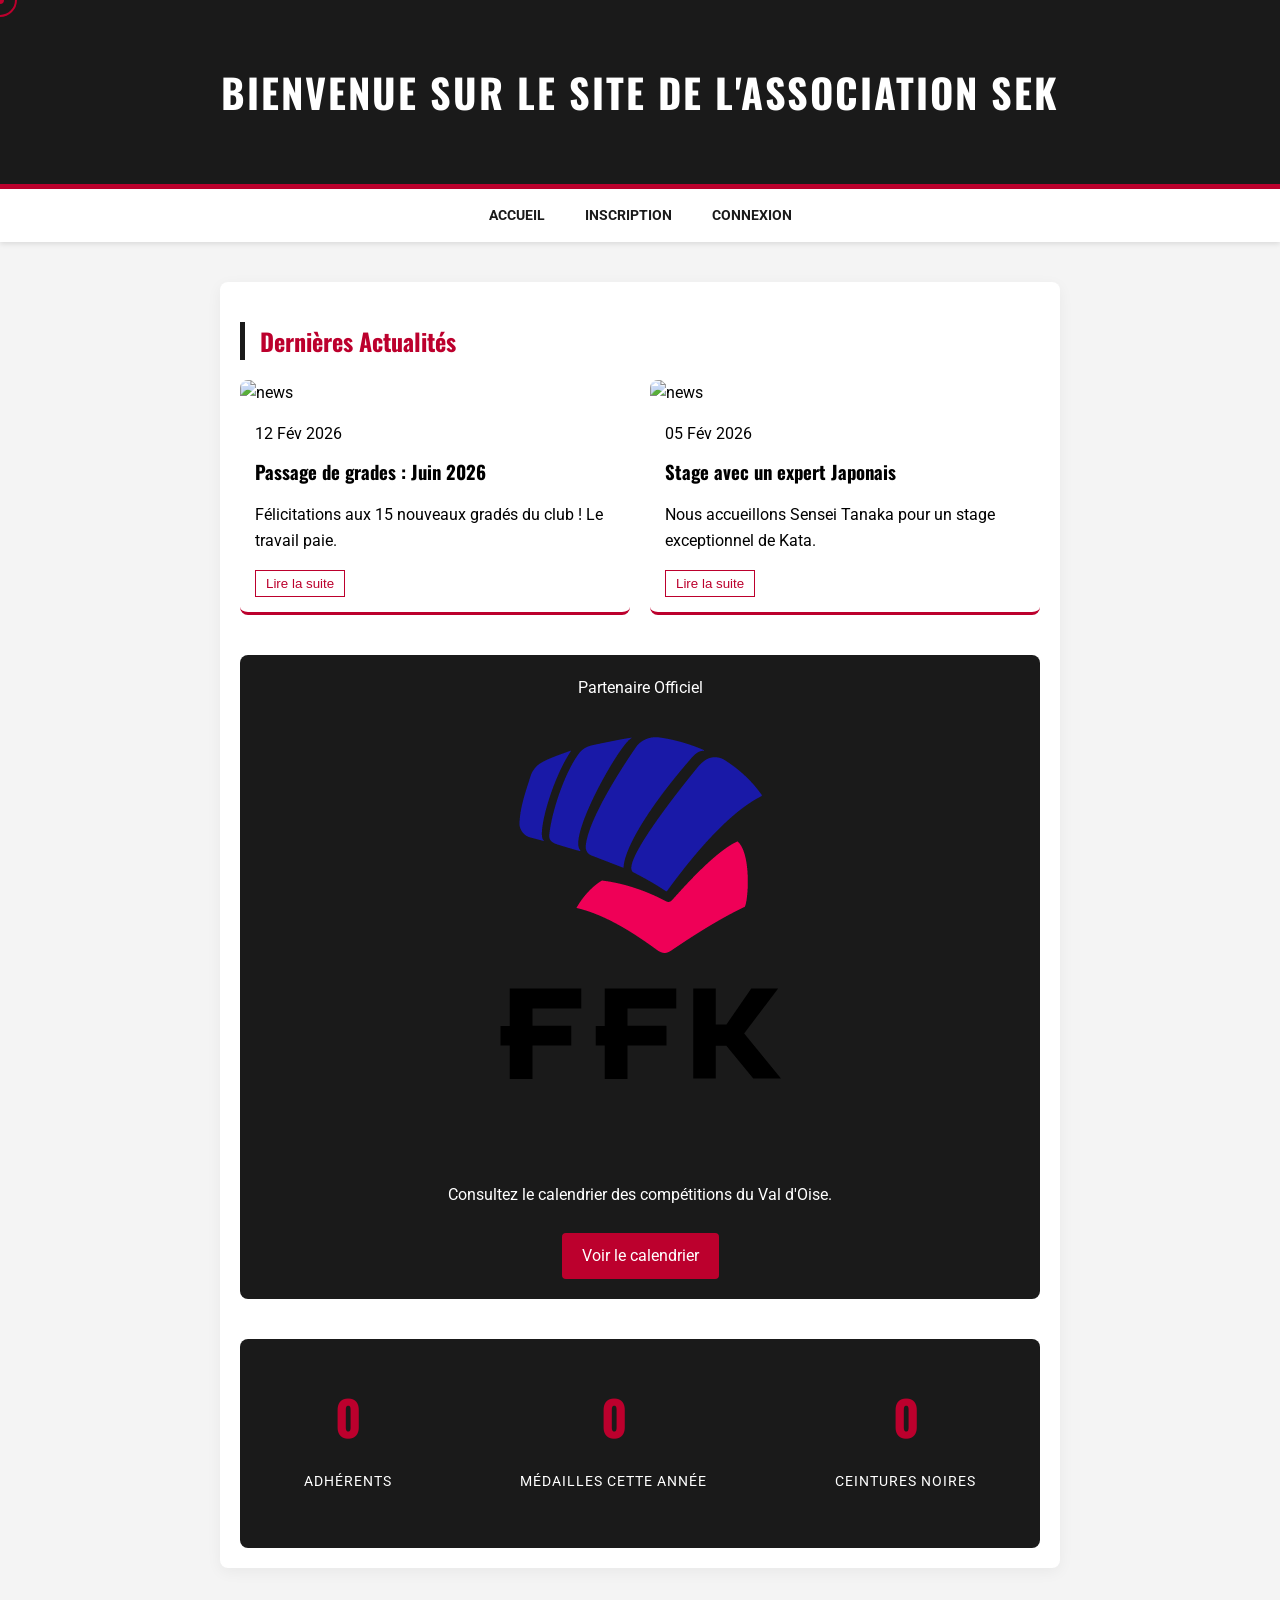
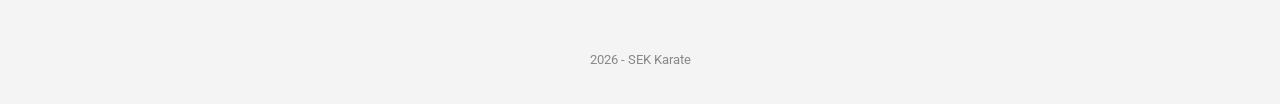
==== site_karate/index.html @ 45041509 "Add files via upload" ====
<!DOCTYPE html>
<html lang="fr">
<head>
    <meta charset="UTF-8">
    <title>Sport Ensemble Karate</title>
    <link rel="stylesheet" href="css/style.css">
    <link href="https://fonts.googleapis.com/css2?family=Oswald:wght@500&family=Roboto:wght@300;400&display=swap" rel="stylesheet">
</head>
<body>
    <div class="cursor-dot"></div>
    <div class="cursor-outline"></div>  

<header>
    <h1>Bienvenue sur le site de l'association SEK</h1>
</header>

<nav>
    <a href="index.html">Accueil</a>
    <a href="pages/inscriptions.html">Inscription</a>
    <a href="pages/login.html">Connexion</a>
</nav>

<main>
    <section class="news-section reveal">
        <h2>Dernières Actualités</h2>
        <div id="news-container" class="news-grid"></div>
    </section>

    <aside class="cdk-widget reveal">
        <div class="cdk-header">Partenaire Officiel</div>
        <img src="img/Logo CDK95.png" alt="Logo CDK95" class="cdk-logo">
        <p>Consultez le calendrier des compétitions du Val d'Oise.</p>
        <a href="https://www.ffkarate.fr/" target="_blank" class="btn-cdk">Voir le calendrier</a>
    </aside>

    <section class="stats-section reveal">
        <div class="stat-item">
            <span class="stat-number" data-target="150">0</span>
            <p>Adhérents</p>
        </div>
        <div class="stat-item">
            <span class="stat-number" data-target="42">0</span>
            <p>Médailles cette année</p>
        </div>
        <div class="stat-item">
            <span class="stat-number" data-target="12">0</span>
            <p>Ceintures Noires</p>
        </div>
    </section>
</main>

<footer>
    <p>2026 - SEK Karate</p>
</footer>

<script src="js/main.js"></script>
</body>
</html>
---- site_karate/css/style.css ----
/* Variables pour changer les couleurs facilement */
:root {
    --rouge-karate: #bc002d; /* Rouge du cercle du Japon */
    --noir-ceinture: #1a1a1a;
    --gris-clair: #f4f4f4;
    --blanc: #ffffff;
}

body {
    margin: 0;
    padding: 0;
    font-family: 'Roboto', sans-serif;
    background-color: var(--gris-clair);
    line-height: 1.6;
}

/* Header & Titre */
header {
    background-color: var(--noir-ceinture);
    color: var(--blanc);
    padding: 60px 20px;
    text-align: center;
    border-bottom: 5px solid var(--rouge-karate);
}

header h1 {
    font-family: 'Oswald', sans-serif;
    margin: 0;
    text-transform: uppercase;
    letter-spacing: 2px;
    font-size: 2.5rem;
}

/* Navigation */
nav {
    background-color: var(--blanc);
    display: flex;
    justify-content: center;
    padding: 15px 0;
    box-shadow: 0 2px 5px rgba(0,0,0,0.1);
    position: sticky;
    top: 0;
    z-index: 1000;
}

nav a {
    color: var(--noir-ceinture);
    text-decoration: none;
    margin: 0 20px;
    font-weight: bold;
    text-transform: uppercase;
    font-size: 0.9rem;
    transition: color 0.3s ease;
}

nav a:hover {
    color: var(--rouge-karate);
}

/* Section Principale */
main {
    max-width: 800px;
    margin: 40px auto;
    padding: 20px;
    background: var(--blanc);
    border-radius: 8px;
    box-shadow: 0 4px 15px rgba(0,0,0,0.05);
    min-height: 300px;
}

main h2 {
    color: var(--rouge-karate);
    border-left: 5px solid var(--noir-ceinture);
    padding-left: 15px;
    font-family: 'Oswald', sans-serif;
}

/* Footer */
footer {
    text-align: center;
    padding: 20px;
    font-size: 0.8rem;
    color: #888;
    margin-top: 50px;
}
/* Style pour le conteneur de formulaire */
.container-form {
    max-width: 450px; /* Plus étroit que l'index pour un look formulaire */
    margin: 40px auto;
    padding: 30px;
    background: var(--blanc);
    border-radius: 4px;
    box-shadow: 0 10px 25px rgba(0,0,0,0.1);
}

.form-box h2 {
    margin-top: 0;
    margin-bottom: 10px;
}

.form-box p {
    font-size: 0.9rem;
    color: #666;
    margin-bottom: 25px;
}

/* Groupes de saisie */
.input-group {
    margin-bottom: 20px;
    text-align: left;
}

.input-group label {
    display: block;
    margin-bottom: 8px;
    font-weight: bold;
    font-size: 0.9rem;
    color: var(--noir-ceinture);
}

.input-group input {
    width: 100%;
    padding: 12px;
    border: 1px solid #ddd;
    border-radius: 4px;
    box-sizing: border-box; /* Important pour que le padding ne dépasse pas */
    transition: border-color 0.3s ease;
}

.input-group input:focus {
    outline: none;
    border-color: var(--rouge-karate);
}

/* Bouton Martial */
.btn-martial {
    width: 100%;
    background-color: var(--rouge-karate);
    color: var(--blanc);
    padding: 14px;
    border: none;
    border-radius: 4px;
    cursor: pointer;
    font-family: 'Oswald', sans-serif;
    font-size: 1.1rem;
    text-transform: uppercase;
    letter-spacing: 1px;
    transition: background 0.3s ease;
}

.btn-martial:hover {
    background-color: var(--noir-ceinture);
}
.error-msg {
    color: #d32f2f;
    font-size: 0.8rem;
    margin-top: 5px;
    display: block;
    font-weight: normal;
}
/* Style spécifique pour la page Sondage */
.container-sondage {
    max-width: 900px; /* Un peu plus large pour laisser de la place au formulaire */
    margin: 40px auto;
    padding: 20px;
    background: var(--blanc);
    border-radius: 8px;
    box-shadow: 0 4px 15px rgba(0,0,0,0.1);
}

.poll-box h2 {
    text-align: center;
    color: var(--rouge-karate);
    font-family: 'Oswald', sans-serif;
    text-transform: uppercase;
}

.poll-box p {
    text-align: center;
    margin-bottom: 30px;
    color: #555;
}

/* On s'assure que le formulaire est bien centré et réactif */
.google-form-container {
    width: 100%;
    overflow: hidden;
    border-top: 3px solid var(--noir-ceinture);
    padding-top: 20px;
}

.google-form-container iframe {
    border: none;
    border-radius: 4px;
}
.news-grid {
    display: grid;
    grid-template-columns: repeat(auto-fit, minmax(280px, 1fr));
    gap: 20px;
    margin-top: 20px;
}

.news-card {
    background: white;
    border-radius: 8px;
    overflow: hidden;
    transition: transform 0.3s ease, box-shadow 0.3s ease;
    border-bottom: 3px solid var(--rouge-karate);
    transition: transform 0.5s cubic-bezier(0.175, 0.885, 0.32, 1.275), box-shadow 0.3s ease;
    perspective: 1000px;    
}

.news-card:hover {
    transform: translateY(-10px) rotateX(5deg) rotateY(2deg);
    box-shadow: 0 20px 40px rgba(0,0,0,0.3);
}
.news-card::after {
    content: '';
    position: absolute;
    top: 0; left: 0; width: 100%; height: 100%;
    background: linear-gradient(135deg, rgba(211, 47, 47, 0.1) 0%, transparent 50%);
    opacity: 0;
    transition: opacity 0.3s;
    pointer-events: none;
}

.news-card:hover::after {
    opacity: 1;
}

.news-content { padding: 15px; }
.news-content h3 { margin: 10px 0; font-family: 'Oswald'; }
.btn-read { background: none; border: 1px solid var(--rouge-karate); color: var(--rouge-karate); cursor: pointer; padding: 5px 10px; }

/* Le Widget CDK95 */
.cdk-widget {
    background: #1a1a1a;
    color: white;
    padding: 20px;
    border-radius: 8px;
    text-align: center;
    margin-top: 40px;
}
.btn-cdk { display: inline-block; background: var(--rouge-karate); color: white; padding: 10px 20px; text-decoration: none; margin-top: 10px; border-radius: 4px; }
/* État initial : l'élément est invisible et décalé vers le bas */
.reveal {
    opacity: 0;
    transform: translateY(30px);
    transition: all 0.8s ease-out;
}

/* État final : l'élément devient visible et reprend sa place */
.reveal.active {
    opacity: 1;
    transform: translateY(0);
}
.cdk-widget.reveal {
    transition-delay: 0.3s; /* Il attend 0.3 secondes avant de commencer son animation */
}
.stats-section {
    display: flex;
    justify-content: space-around;
    padding: 40px 0;
    background-color: var(--noir-ceinture);
    color: white;
    margin-top: 40px;
    border-radius: 8px;
}

.stat-item { text-align: center; }

.stat-number {
    display: block;
    font-size: 3rem;
    font-family: 'Oswald', sans-serif;
    color: var(--rouge-karate);
    font-weight: bold;
}

.stat-item p {
    text-transform: uppercase;
    font-size: 0.9rem;
    letter-spacing: 1px;
}
/* Conteneur du loader */
.loader-container {
    display: flex;
    flex-direction: column;
    align-items: center;
    justify-content: center;
    padding: 50px 0;
}

/* Animation de la ceinture */
.belt-spinner {
    width: 50px;
    height: 50px;
    border: 8px solid var(--noir-ceinture); /* Le corps de la ceinture */
    border-top: 8px solid var(--rouge-karate); /* Le "bout" de la ceinture */
    border-radius: 50%;
    animation: spin 1s linear infinite;
    margin-bottom: 15px;
}

@keyframes spin {
    0% { transform: rotate(0deg); }
    100% { transform: rotate(360deg); }
}

/* Cacher l'iframe au début pour ne pas voir le chargement moche de Google */
#googleForm {
    display: none;
}
.cursor-dot, .cursor-outline {
    pointer-events: none;
    position: fixed;
    top: 0; left: 0;
    transform: translate(-50%, -50%);
    border-radius: 50%;
    z-index: 9999;
    transition: opacity 0.3s ease;
}
.cursor-dot { width: 8px; height: 8px; background-color: var(--rouge-karate); }
.cursor-outline {
    width: 30px; height: 30px;
    border: 2px solid var(--rouge-karate);
    transition: transform 0.15s ease-out;
}
@keyframes shake {
    0% { transform: translateX(0); }
    25% { transform: translateX(-5px); }
    50% { transform: translateX(5px); }
    75% { transform: translateX(-5px); }
    100% { transform: translateX(0); }
}
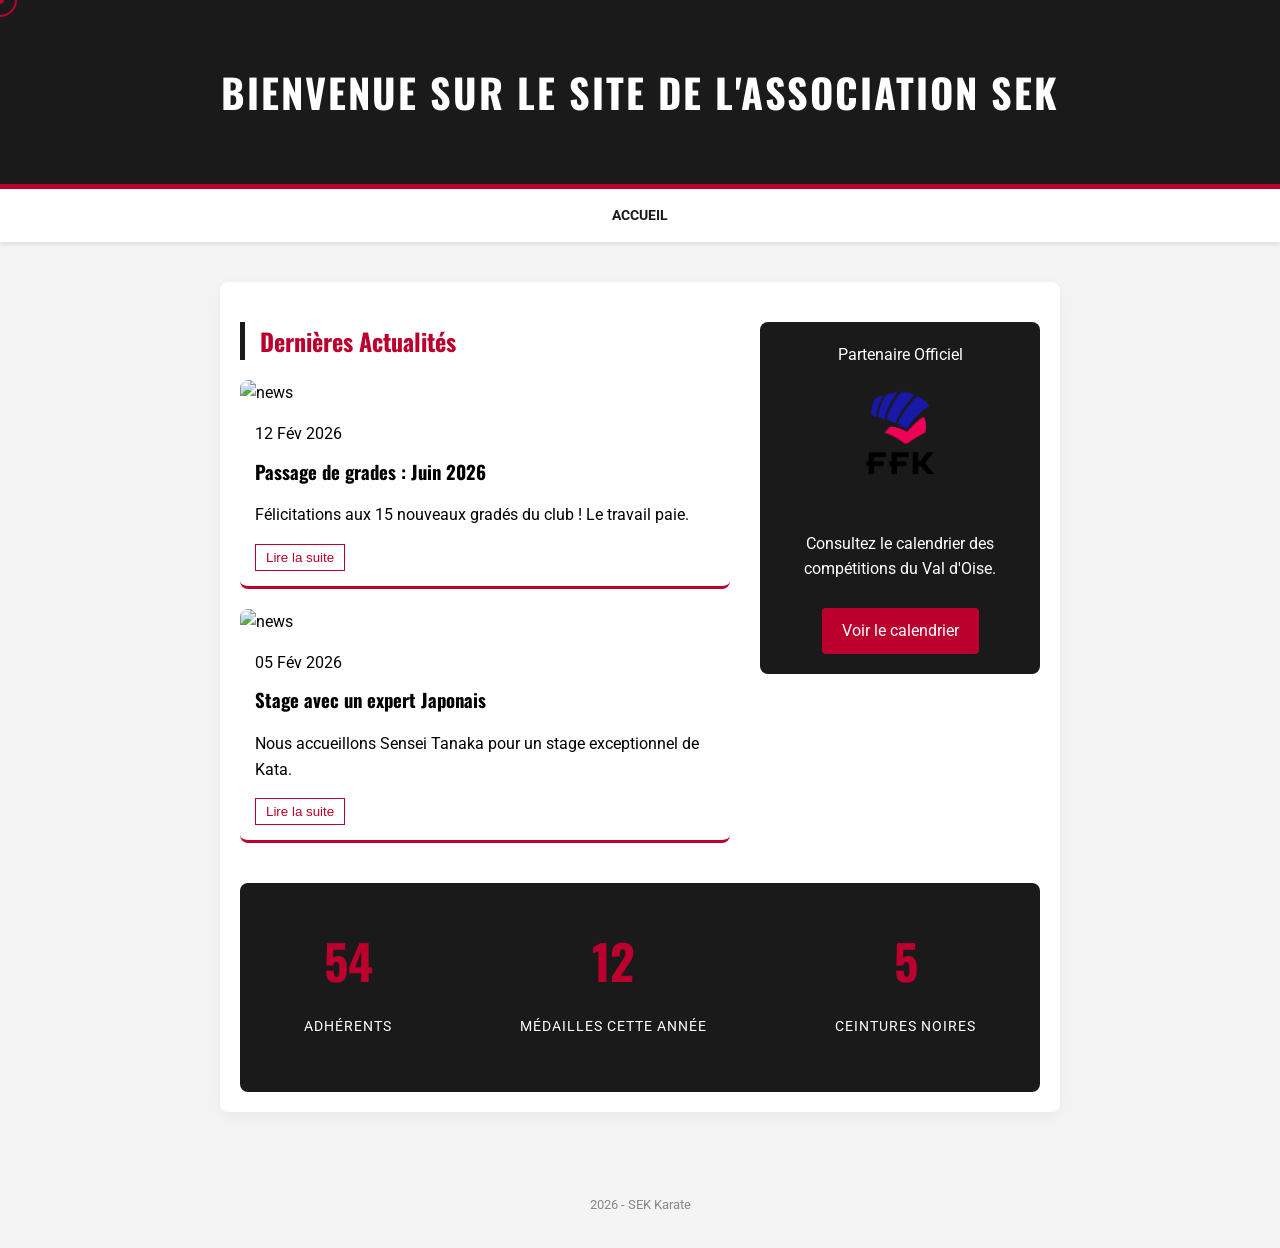
==== commit 04594d4b: "Add files via upload" ====
--- a/site_karate/index.html
+++ b/site_karate/index.html
@@ -11,39 +11,65 @@
     <div class="cursor-outline"></div>  
 
 <header>
-    <h1>Bienvenue sur le site de l'association SEK</h1>
+    <h1 id="welcome-title">Bienvenue sur le site de l'association SEK</h1>
 </header>
 
-<nav>
+<nav id="main-nav">
     <a href="index.html">Accueil</a>
-    <a href="pages/inscriptions.html">Inscription</a>
-    <a href="pages/login.html">Connexion</a>
-</nav>
+    </nav>
+
+<script>
+    // On demande au PHP si un utilisateur est connecté
+    fetch('pages/get_user.php')
+        .then(response => response.json())
+        .then(data => {
+            const nav = document.getElementById('main-nav');
+            const title = document.getElementById('welcome-title');
+
+            if (data.loggedin) {
+                // 1. On change le titre
+                title.innerText = "Bienvenue, " + data.nom;
+
+                // 2. On affiche les menus pour les membres
+                nav.innerHTML += `
+                    <a href="pages/sondage.html">Sondage</a>
+                    <a href="pages/logout.php" style="color: #bc002d;">Déconnexion</a>
+                `;
+            } else {
+                // 3. On affiche les menus pour les visiteurs
+                nav.innerHTML += `
+                    <a href="pages/inscriptions.html">Inscription</a>
+                    <a href="pages/login.html">Connexion</a>
+                `;
+            }
+        })
+        .catch(error => console.error('Erreur de session:', error));
+</script>
 
 <main>
-    <section class="news-section reveal">
-        <h2>Dernières Actualités</h2>
-        <div id="news-container" class="news-grid"></div>
-    </section>
+    <div class="main-content-layout">
+        <section class="news-section reveal">
+            <h2>Dernières Actualités</h2>
+            <div id="news-container" class="news-grid"></div>
+        </section>
 
-    <aside class="cdk-widget reveal">
-        <div class="cdk-header">Partenaire Officiel</div>
-        <img src="img/Logo CDK95.png" alt="Logo CDK95" class="cdk-logo">
-        <p>Consultez le calendrier des compétitions du Val d'Oise.</p>
-        <a href="https://www.ffkarate.fr/" target="_blank" class="btn-cdk">Voir le calendrier</a>
-    </aside>
-
-    <section class="stats-section reveal">
+        <aside class="cdk-widget reveal">
+            <div class="cdk-header">Partenaire Officiel</div>
+            <img src="img\Logo CDK95.png" alt="Logo CDK95" style="max-width: 150px; height: auto; margin: 15px 0;">
+            <p>Consultez le calendrier des compétitions du Val d'Oise.</p>
+            <a href="https://www.ffkarate.fr/" target="_blank" class="btn-cdk">Voir le calendrier</a>
+        </aside>
+    </div> <section class="stats-section reveal">
         <div class="stat-item">
-            <span class="stat-number" data-target="150">0</span>
+            <span class="stat-number" data-target="68">54</span>
             <p>Adhérents</p>
         </div>
         <div class="stat-item">
-            <span class="stat-number" data-target="42">0</span>
+            <span class="stat-number" data-target="17">12</span>
             <p>Médailles cette année</p>
         </div>
         <div class="stat-item">
-            <span class="stat-number" data-target="12">0</span>
+            <span class="stat-number" data-target="50">5</span>
             <p>Ceintures Noires</p>
         </div>
     </section>
--- a/site_karate/css/style.css
+++ b/site_karate/css/style.css
@@ -332,4 +332,44 @@
     50% { transform: translateX(5px); }
     75% { transform: translateX(-5px); }
     100% { transform: translateX(0); }
+}
+/* --- Mise en page Colonnes (News + Widget) --- */
+.main-content-layout {
+    display: grid;
+    grid-template-columns: 1fr 280px; /* News à gauche, Widget 280px à droite */
+    gap: 30px;
+    align-items: start;
+}
+
+/* On ajuste le widget pour qu'il ne soit pas trop imposant */
+.cdk-widget {
+    margin-top: 20px !important; /* On annule le gros margin-top précédent */
+    position: sticky;
+    top: 100px; /* Le widget reste visible quand on scrolle */
+}
+
+/* Responsive : sur mobile, on repasse sur une seule colonne */
+@media (max-width: 900px) {
+    .main-content-layout {
+        grid-template-columns: 1fr;
+    }
+    
+    .cdk-widget {
+        position: static;
+    }
+}
+
+/* Correction pour les images avec logo */
+.image-with-logo {
+    position: relative;
+    width: 100%;
+    height: 180px; /* Taille fixe pour l'harmonie */
+    overflow: hidden;
+    border-radius: 4px;
+}
+
+.image-with-logo img:not(.black-belt-logo) {
+    width: 100%;
+    height: 100%;
+    object-fit: cover; /* L'image remplit la zone sans se déformer */
 }
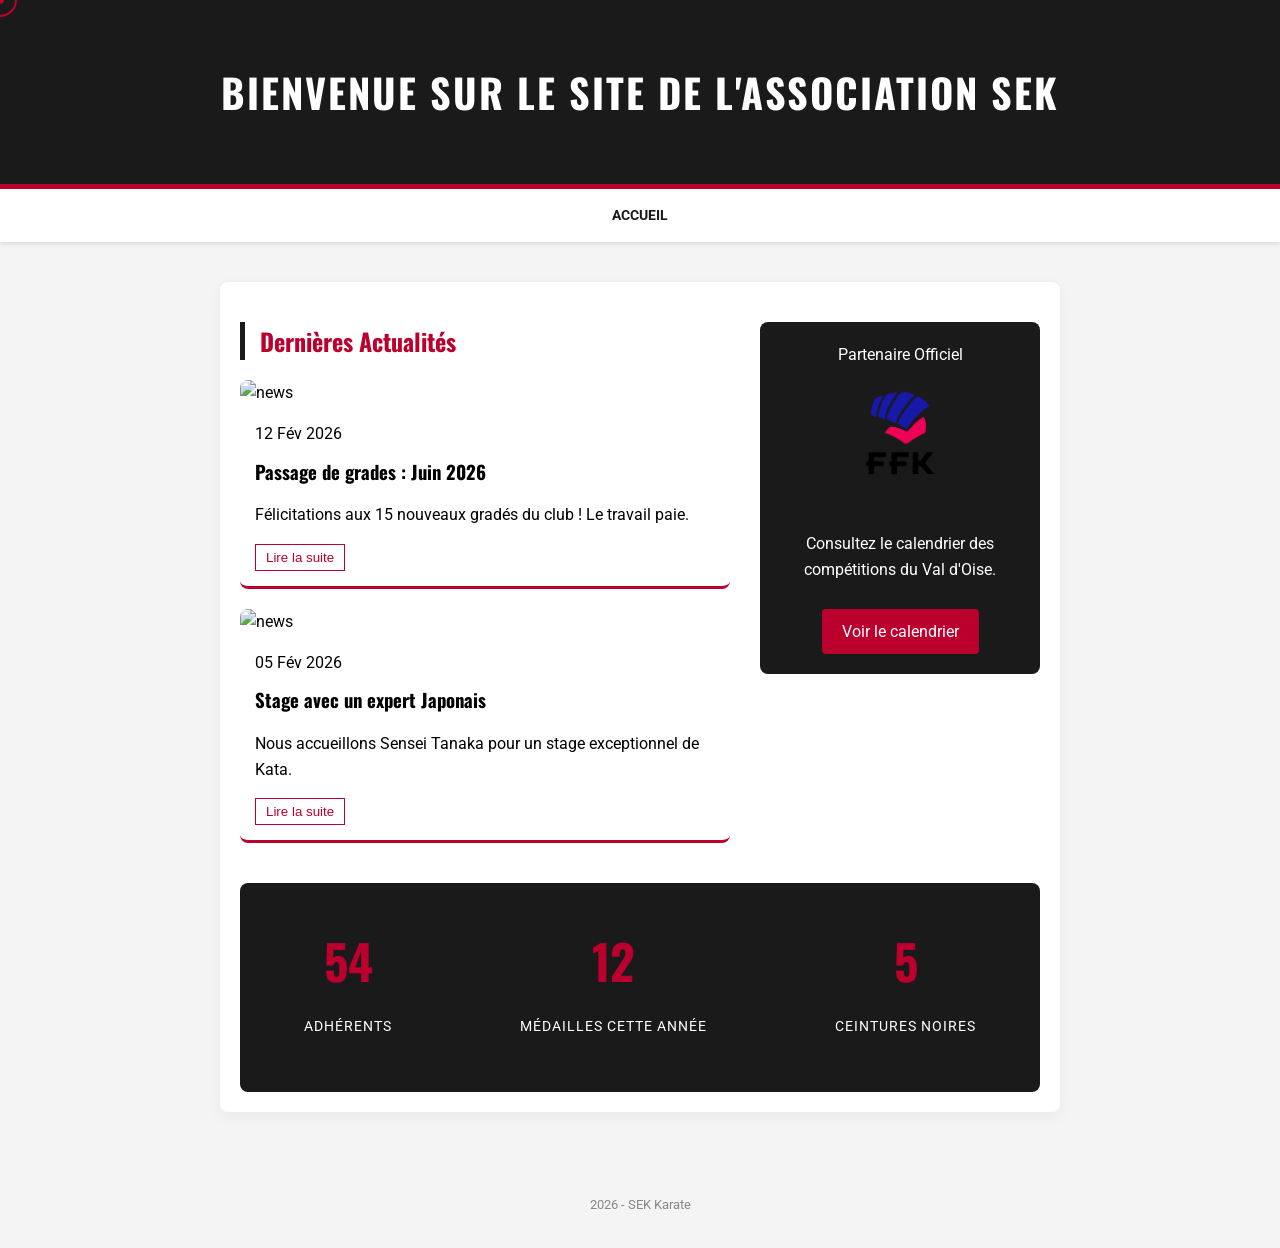
==== commit 4f23e4f8: "Add files via upload" ====
--- a/site_karate/index.html
+++ b/site_karate/index.html
@@ -19,7 +19,6 @@
     </nav>
 
 <script>
-    // On demande au PHP si un utilisateur est connecté
     fetch('pages/get_user.php')
         .then(response => response.json())
         .then(data => {
@@ -27,16 +26,17 @@
             const title = document.getElementById('welcome-title');
 
             if (data.loggedin) {
-                // 1. On change le titre
+                
                 title.innerText = "Bienvenue, " + data.nom;
 
-                // 2. On affiche les menus pour les membres
+                
                 nav.innerHTML += `
+                    <a href="profile.php">🥋 Mon Profil</a>
                     <a href="pages/sondage.html">Sondage</a>
-                    <a href="pages/logout.php" style="color: #bc002d;">Déconnexion</a>
+                    <a href="pages/logout.php" style="color: #bc002d; font-weight:bold;">Déconnexion</a>
                 `;
             } else {
-                // 3. On affiche les menus pour les visiteurs
+                
                 nav.innerHTML += `
                     <a href="pages/inscriptions.html">Inscription</a>
                     <a href="pages/login.html">Connexion</a>
@@ -55,7 +55,7 @@
 
         <aside class="cdk-widget reveal">
             <div class="cdk-header">Partenaire Officiel</div>
-            <img src="img\Logo CDK95.png" alt="Logo CDK95" style="max-width: 150px; height: auto; margin: 15px 0;">
+            <img src="img/Logo CDK95.png" alt="Logo CDK95" style="max-width: 150px; height: auto; margin: 15px 0;">
             <p>Consultez le calendrier des compétitions du Val d'Oise.</p>
             <a href="https://www.ffkarate.fr/" target="_blank" class="btn-cdk">Voir le calendrier</a>
         </aside>
--- a/site_karate/css/style.css
+++ b/site_karate/css/style.css
@@ -371,5 +371,30 @@
 .image-with-logo img:not(.black-belt-logo) {
     width: 100%;
     height: 100%;
-    object-fit: cover; /* L'image remplit la zone sans se déformer */
+    object-fit: cover; 
+}
+
+.profile-container {
+    max-width: 600px;
+    margin: 50px auto;
+    background: white;
+    padding: 30px;
+    border-radius: 12px;
+    box-shadow: 0 10px 30px rgba(0,0,0,0.1);
+    text-align: center;
+    border-top: 5px solid var(--rouge-karate);
+}
+
+.grade-display {
+    font-size: 1.4rem;
+    margin: 20px 0;
+    padding: 15px;
+    background: #f9f9f9;
+    border-radius: 8px;
+    display: inline-block;
+}
+
+.grade-display span {
+    color: var(--rouge-karate);
+    font-weight: bold;
 }
